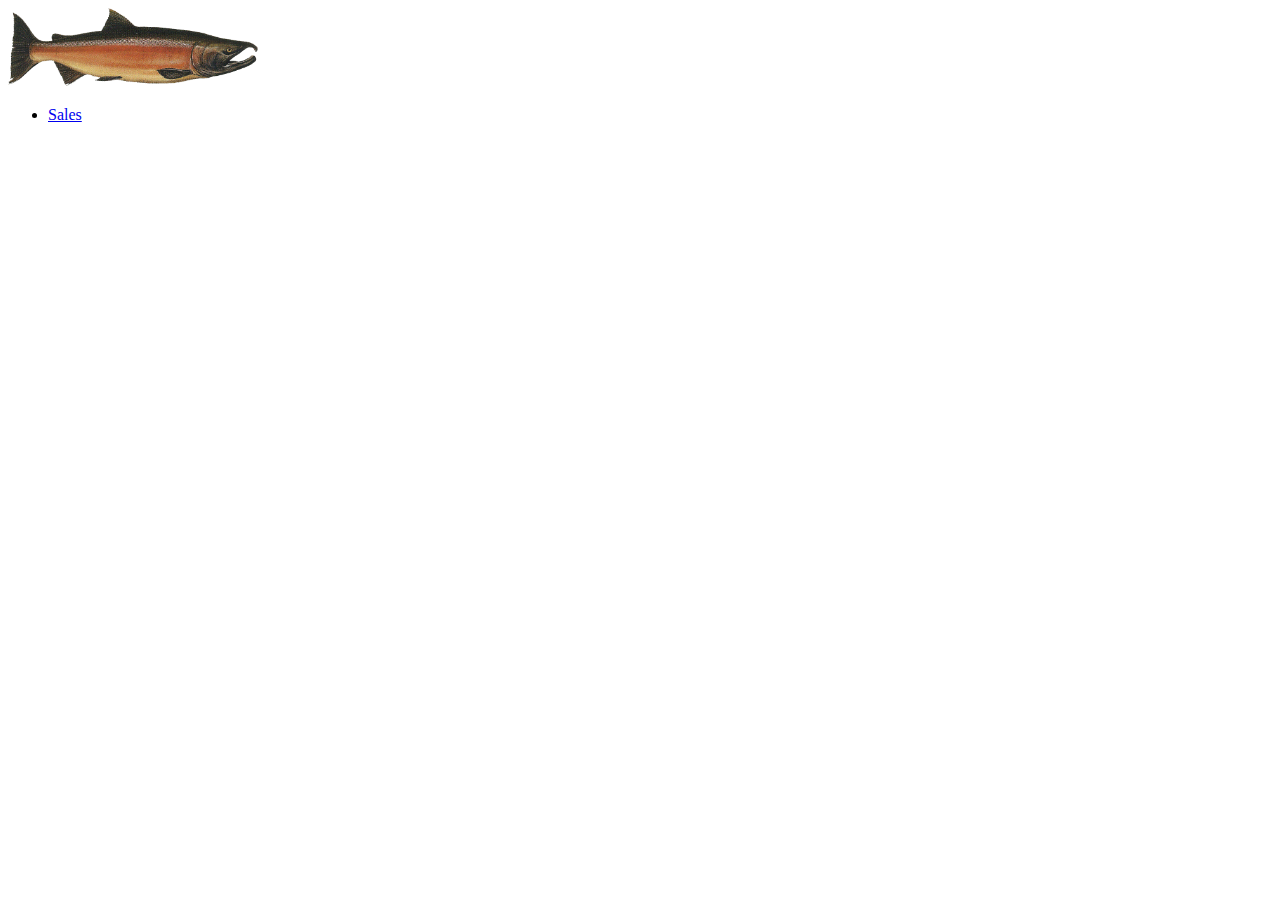
==== index.html @ c5ac007b "seattle" ====
<!DOCTYPE html>
<html lang="en">
<head>
    <meta charset="UTF-8">
    <meta http-equiv="X-UA-Compatible" content="IE=edge">
    <meta name="viewport" content="width=device-width, initial-scale=1.0">
    <title>Salmon Cookies</title>
    <link rel="stylesheet" href="./css/stylesheet.css">
</head>
<body>
    <header>
        
        <img class="logo" src="./images/salmon.png" alt="Logo">
        

        <nav>
            <ul>
                <li>
                    <a href="./sales.html">Sales</a>
                </li>
            </ul>
        </nav>
    </header>
    
</body>
</html>
---- css/stylesheet.css ----
.logo{
    width: 250px;
}
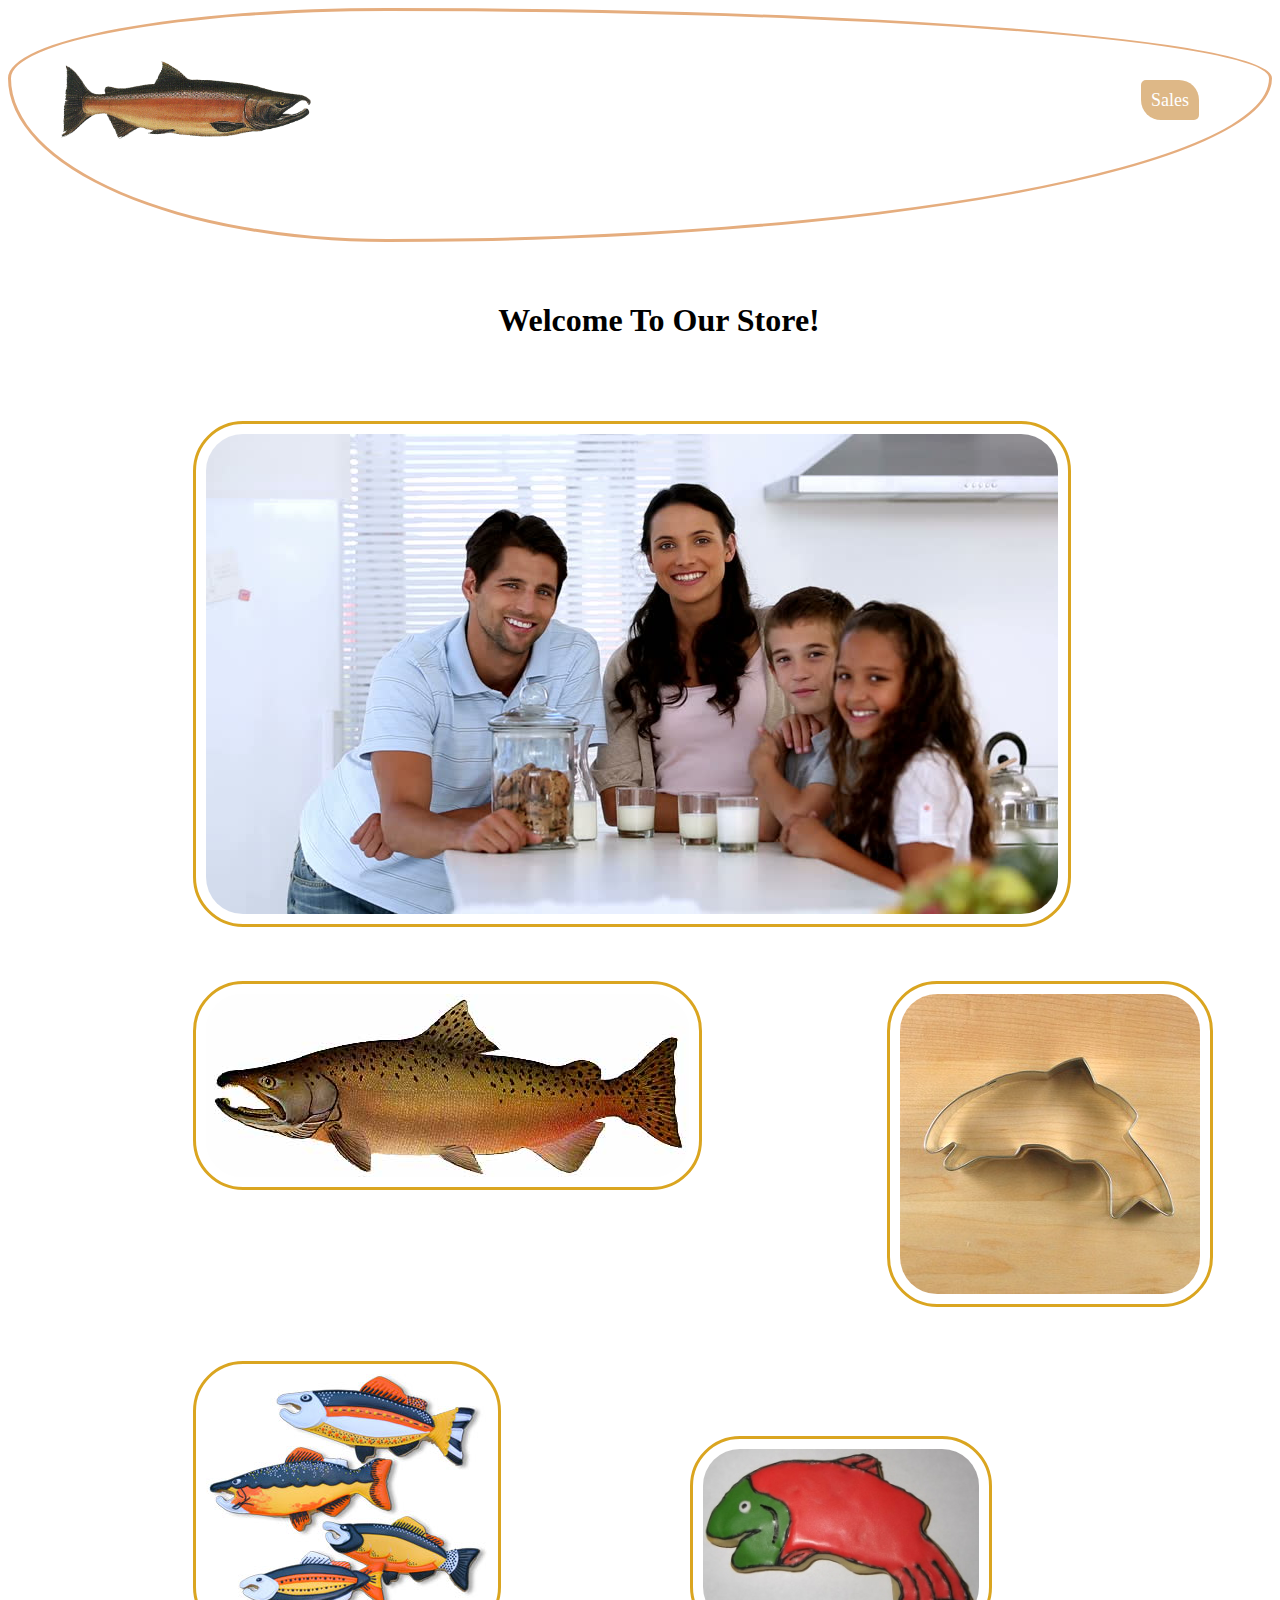
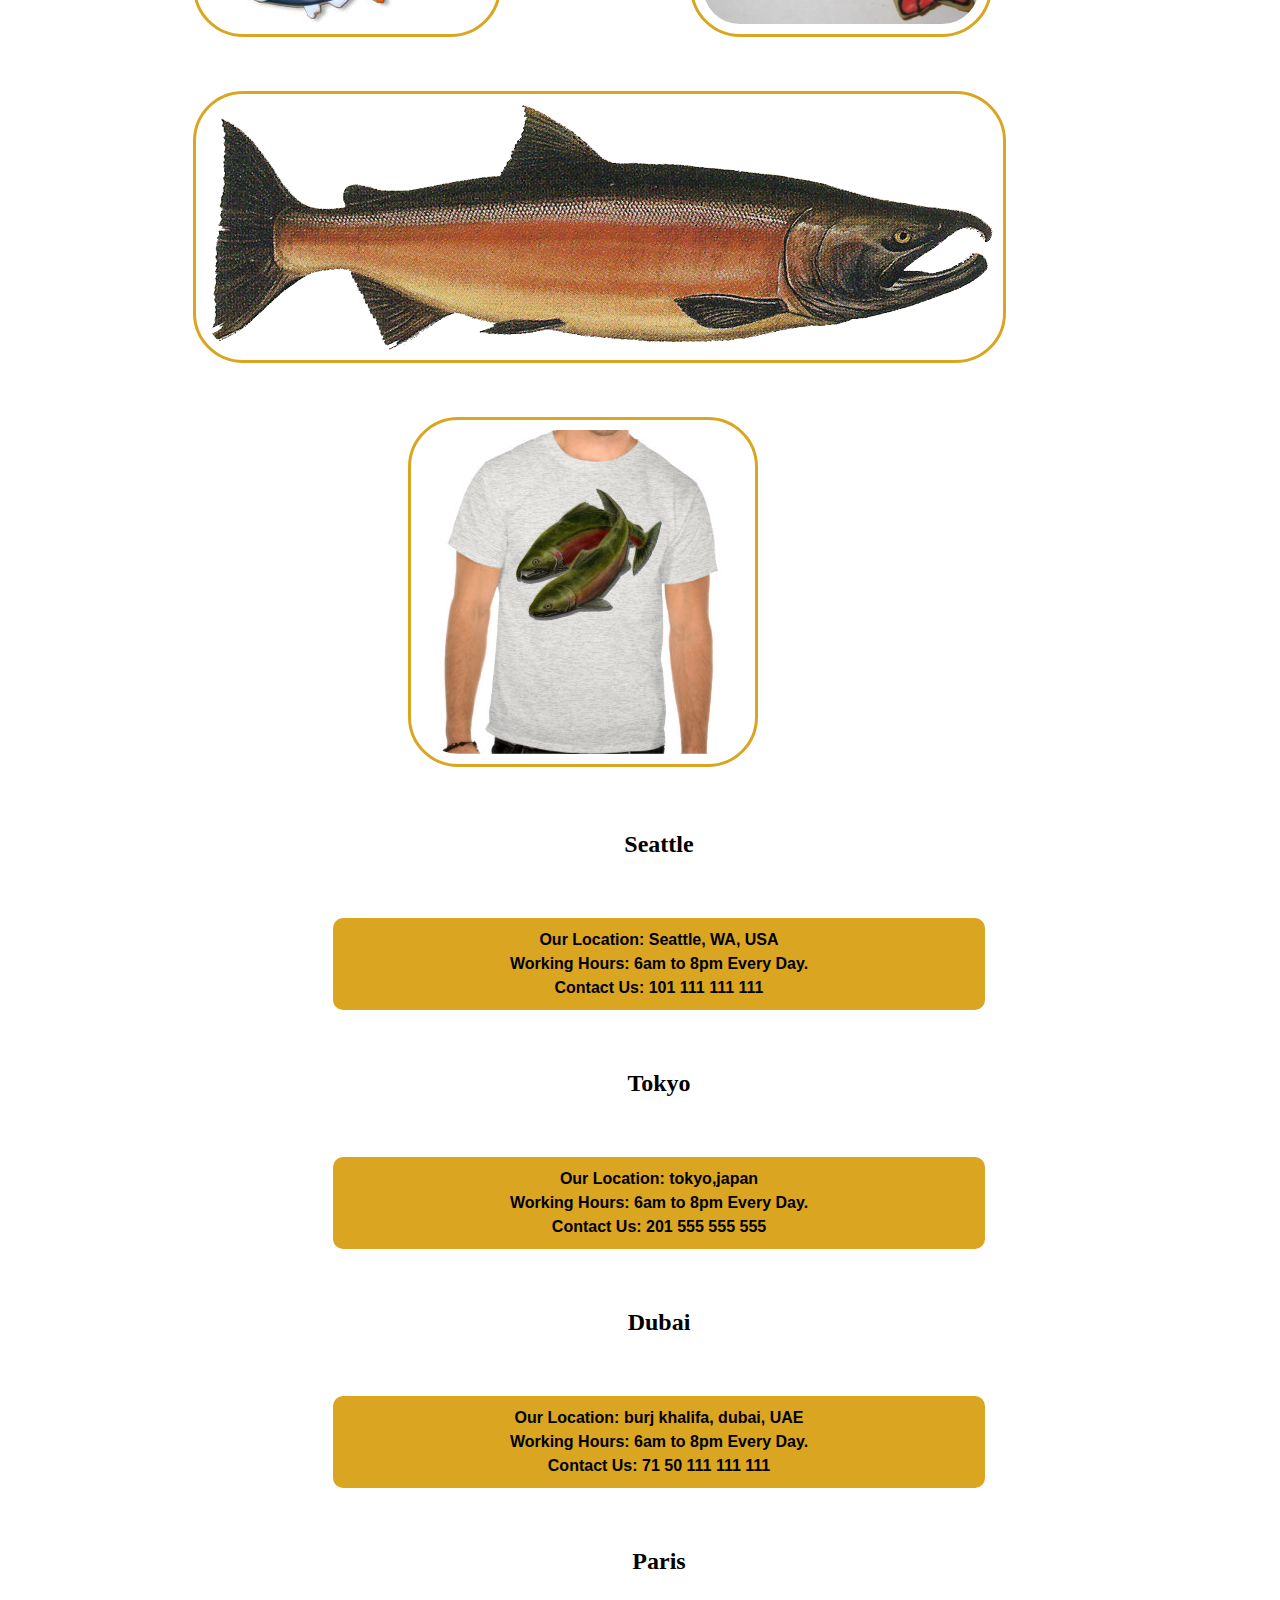
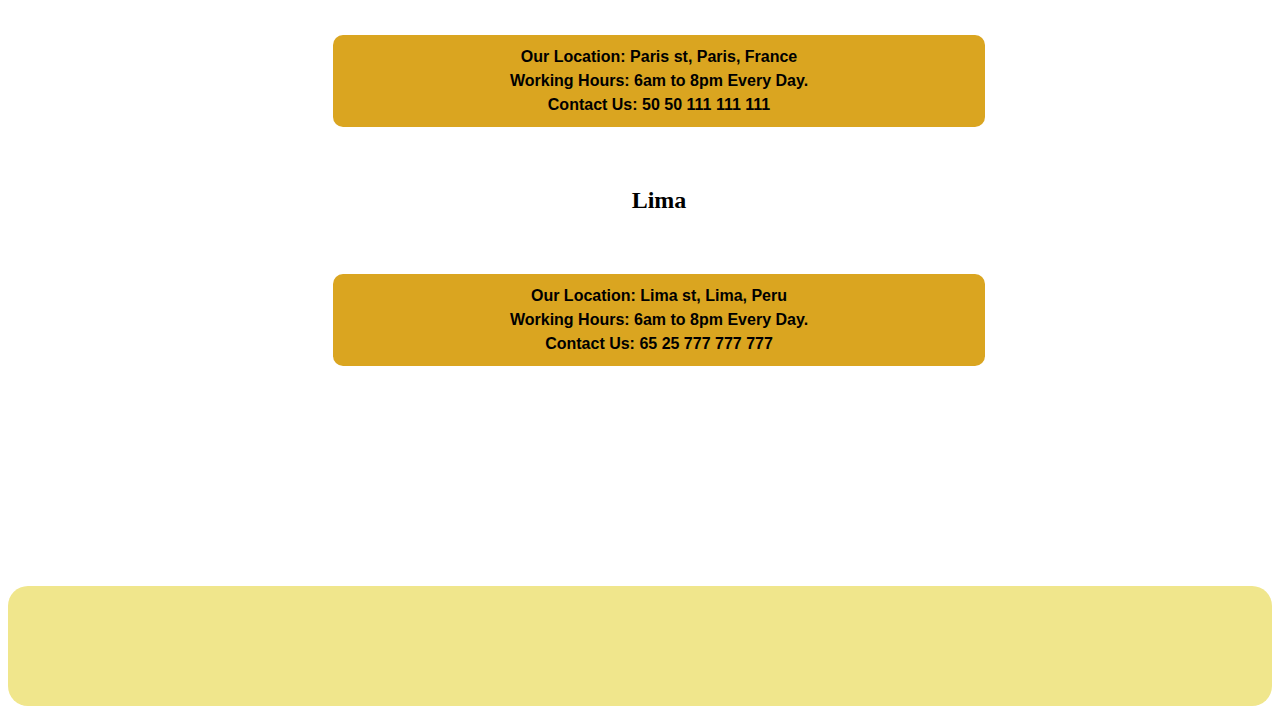
==== commit e7b1ab31: "lab08b" ====
--- a/index.html
+++ b/index.html
@@ -6,6 +6,7 @@
     <meta name="viewport" content="width=device-width, initial-scale=1.0">
     <title>Salmon Cookies</title>
     <link rel="stylesheet" href="./css/stylesheet.css">
+    <link rel="stylesheet" href="https://cdnjs.cloudflare.com/ajax/libs/font-awesome/4.7.0/css/font-awesome.min.css">
 </head>
 <body>
     <header>
@@ -21,6 +22,84 @@
             </ul>
         </nav>
     </header>
+
+    <main>
+
+        <h1>
+            Welcome To Our Store!
+        </h1>
+
+    
+        <div class="collections">
+
+            <img class="pic1" src="./images/family.jpg" alt="">
+            <img class="pic2" src="./images/chinook (1).jpg" alt="">
+            <img class="pic3" src="./images/cutter.jpeg" alt="">
+            <img class="pic4" src="./images/fish.jpg" alt="">
+            <img class="pic5" src="./images/frosted-cookie.jpg" alt="">
+            <img class="pic6" src="./images/salmon.png" alt="">
+            <img class="pic7" src="./images/shirt.jpg" alt="">
+
+        </div>
+
+        <section>
+
+            <h2> Seattle</h2>
+
+            <p>
+                Our Location: Seattle, WA, USA <br>
+                Working Hours: 6am to 8pm Every Day. <br>
+                Contact Us: 101 111 111 111
+                
+            </p>
+
+            <h2>Tokyo</h2>
+
+            <p>
+                Our Location: tokyo,japan <br>
+                Working Hours: 6am to 8pm Every Day. <br>
+                Contact Us: 201 555 555 555
+                
+            </p>
+
+            <h2>Dubai</h2>
+
+            <p>
+                Our Location: burj khalifa, dubai, UAE <br>
+                Working Hours: 6am to 8pm Every Day. <br>
+                Contact Us: 71 50 111 111 111
+
+            </p>
+
+            <h2>Paris</h2>
+
+            <p>
+                Our Location: Paris st, Paris, France <br>
+                Working Hours: 6am to 8pm Every Day. <br>
+                Contact Us: 50 50 111 111 111
+            </p>
+
+            <h2>Lima</h2>
+
+            <p>
+
+                Our Location: Lima st, Lima, Peru <br>
+                Working Hours: 6am to 8pm Every Day. <br>
+                Contact Us: 65 25 777 777 777
+
+            </p>
+
+        </section>
+
+
+
+    </main>
+
+    <footer>
+
+    </footer>
+
+    <script src="./js/index.js"></script>
     
 </body>
 </html>--- a/css/stylesheet.css
+++ b/css/stylesheet.css
@@ -1,3 +1,178 @@
+/* Header Styling */
+
+header{
+    display: flex;
+    align-items: center;
+    padding: 50px;
+    border: solid #e5ad7e
+    ;
+    border-radius: 30% 70% 70% 30% / 30% 30% 70% 70%;
+
+    
+}
 .logo{
     width: 250px;
+    padding-bottom: 50px;
 }
+nav{
+    padding-bottom: 50px;
+    text-align: right;
+    flex: 1;
+    font-size: large;
+}
+nav ul{ 
+    display: inline-block;
+    list-style-type: none;
+}
+nav ul li {
+    display: inline-block;
+    margin-right: 20px;
+    text-decoration: none;
+}
+a {
+    text-decoration: none;
+    padding: 10px;
+    color: white;
+    background-color: burlywood;
+    border-radius: 5px 20px 5px;
+    
+}
+a:hover{
+    background-color:#F0E68C;
+    border-radius: 15px;
+    border-radius: 20px 5px 20px;
+}
+div.images1{
+    padding: 100px;
+}
+
+h1{
+    color: black;
+    width: 50%;
+    text-align: center;
+    border-radius: 10px;
+    padding: 10px;
+    font-weight: bold;
+    margin-top: 50px;
+    margin-left: 325px;
+}
+
+/* Images Styling */
+
+.pic1{
+    margin-top: 50px;
+    margin-left: 185px;
+    border: solid goldenrod ;
+    border-radius: 50px;
+    padding: 10px;
+}
+
+.pic2{
+    margin-top: 50px;
+    margin-left: 185px;
+    border: solid goldenrod ;
+    border-radius: 50px;
+    padding: 10px;
+    float: left;
+}
+.pic3{
+    margin-top: 50px;
+    margin-left: 185px;
+    border: solid goldenrod ;
+    border-radius: 50px;
+    padding: 10px;
+}
+.pic4{
+    margin-top: 50px;
+    margin-left: 185px;
+    border: solid goldenrod ;
+    border-radius: 50px;
+    padding: 10px;
+}
+.pic5{
+    margin-top: 50px;
+    margin-left: 185px;
+    border: solid goldenrod ;
+    border-radius: 50px;
+    padding: 10px;
+}
+.pic6{
+    margin-top: 50px;
+    margin-left: 185px;
+    border: solid goldenrod ;
+    border-radius: 50px;
+    padding: 10px;
+}
+.pic7{
+    margin-top: 50px;
+    margin-left: 400px;
+    border: solid goldenrod ;
+    border-radius: 50px;
+    padding: 10px;
+}
+
+
+p{
+    line-height: 1.5;
+    font-family: Arial, Helvetica, sans-serif;
+    background-color:goldenrod;
+    color: black;
+    width: 50%;
+    text-align: center;
+    border-radius: 10px;
+    padding: 10px;
+    font-weight: bold;
+    margin-top: 50px;
+    margin-left: 325px;
+}
+
+h2{
+    color: black;
+    width: 50%;
+    text-align: center;
+    border-radius: 10px;
+    padding: 10px;
+    font-weight: bold;
+    margin-top: 50px;
+    margin-left: 325px;
+
+}
+
+footer{
+    background-color: #F0E68C;
+    text-align: center;
+    border-radius: 20px;
+    font-family: Arial, Helvetica, sans-serif;
+    margin-top: 220px;
+    padding: 10px;
+    height: 100px;
+
+   
+
+}
+
+
+
+
+
+
+
+
+
+
+
+/* Sales Table Design */
+table, td, th {
+    border: 1px solid black;
+  }
+  th,td{
+    text-align: center;
+}
+table {
+    width: 100%;
+    border-collapse: collapse;
+  }
+
+  .salesh1{
+      text-align: center;
+  }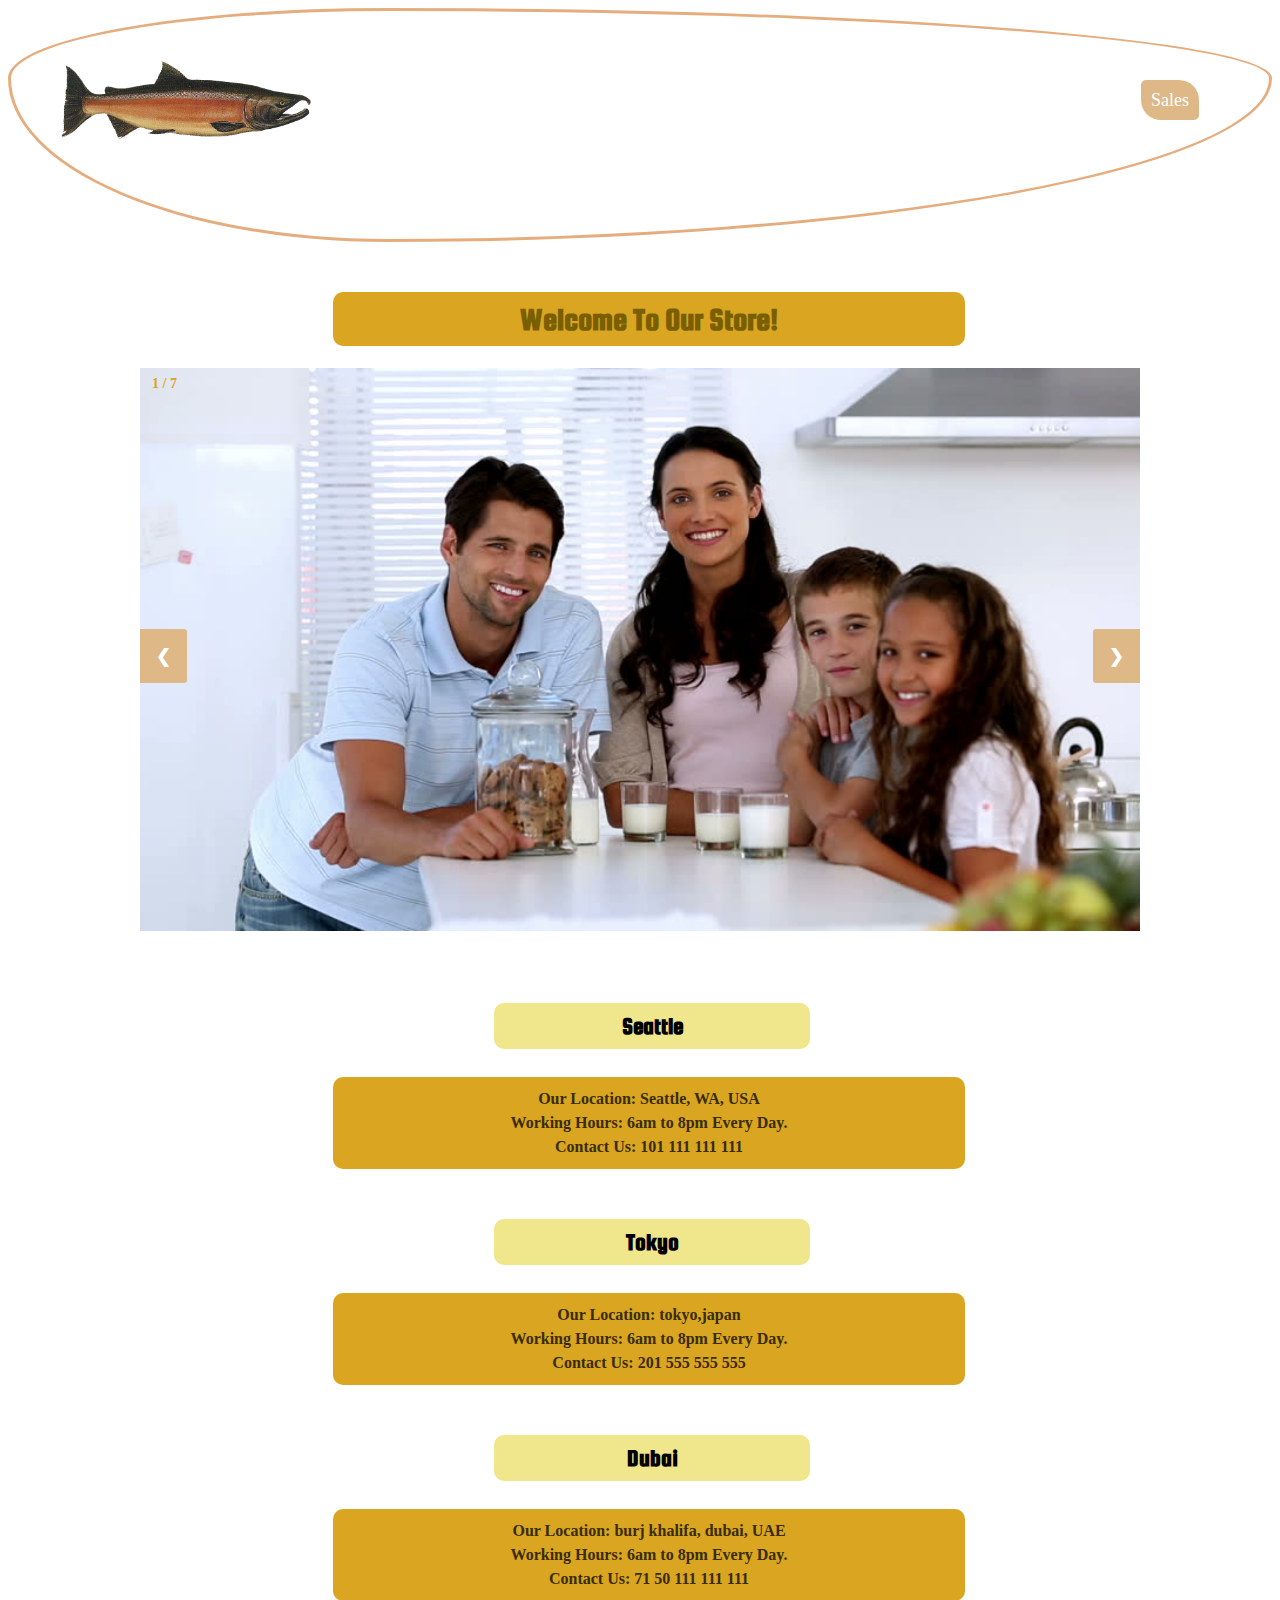
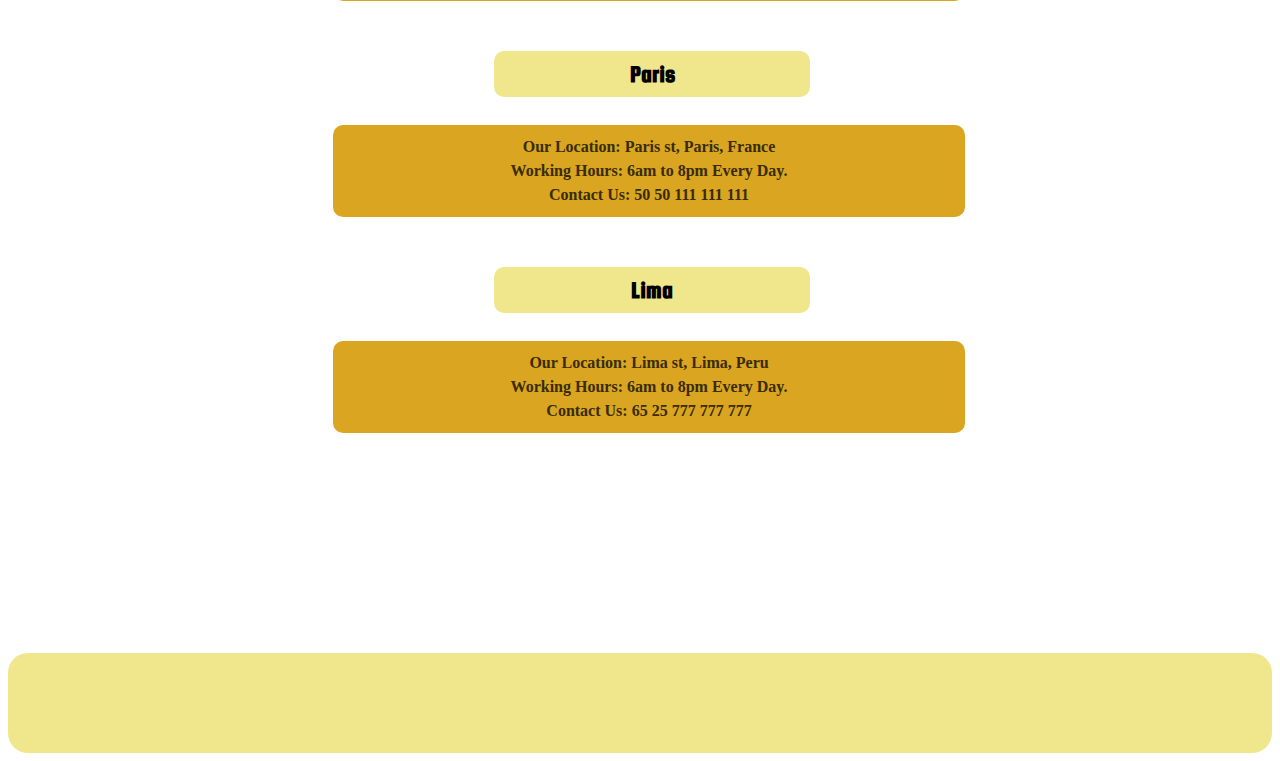
==== commit cae66a77: "styling the website" ====
--- a/index.html
+++ b/index.html
@@ -1,5 +1,6 @@
 <!DOCTYPE html>
 <html lang="en">
+
 <head>
     <meta charset="UTF-8">
     <meta http-equiv="X-UA-Compatible" content="IE=edge">
@@ -7,12 +8,14 @@
     <title>Salmon Cookies</title>
     <link rel="stylesheet" href="./css/stylesheet.css">
     <link rel="stylesheet" href="https://cdnjs.cloudflare.com/ajax/libs/font-awesome/4.7.0/css/font-awesome.min.css">
+    <link rel="reset" href="./css/reset.css">
 </head>
+
 <body>
     <header>
-        
+
         <img class="logo" src="./images/salmon.png" alt="Logo">
-        
+
 
         <nav>
             <ul>
@@ -29,8 +32,65 @@
             Welcome To Our Store!
         </h1>
 
-    
-        <div class="collections">
+
+
+
+        <!-- Slideshow container -->
+        <!-- Note That the slider html css and js codes i got them from w3school website :)  -->
+        <div class="slideshow-container">
+
+            <!-- Full-width images with number and caption text -->
+            <div class="mySlides fade">
+                <div class="numbertext">1 / 7</div>
+                <img src="./images/family.jpg" style="width: 100%;">
+                <div class="text"></div>
+            </div>
+
+            <div class="mySlides fade">
+                <div class="numbertext">2 / 7</div>
+                <img src="./images/salmon.png" class="pic2">
+                <div class="text"></div>
+            </div>
+
+            <div class="mySlides fade">
+                <div class="numbertext">3 / 7</div>
+                <img src="./images/frosted-cookie.jpg" class="pic3" >
+                <div class="text"></div>
+            </div>
+
+            <div class="mySlides fade">
+                <div class="numbertext">4 / 7</div>
+                <img src="./images/chinook (1).jpg" class="pic4" >
+                <div class="text"></div>
+            </div>
+
+            <div class="mySlides fade">
+                <div class="numbertext">5 / 7</div>
+                <img src="./images/cutter.jpeg" class="pic5">
+                <div class="text"></div>
+            </div>
+
+            <div class="mySlides fade">
+                <div class="numbertext">6 / 7</div>
+                <img src="./images/fish.jpg" class="pic6" >
+                <div class="text"></div>
+            </div>
+
+            <div class="mySlides fade">
+                <div class="numbertext">7 / 7</div>
+                <img src="./images/shirt.jpg" class="pic7" >
+                <div class="text"></div>
+            </div>
+
+
+            <!-- Next and previous buttons -->
+            <a class="prev" onclick="plusSlides(-1)">&#10094;</a>
+            <a class="next" onclick="plusSlides(1)">&#10095;</a>
+        </div>
+        <br>
+
+
+        <!-- <div class="collections">
 
             <img class="pic1" src="./images/family.jpg" alt="">
             <img class="pic2" src="./images/chinook (1).jpg" alt="">
@@ -40,7 +100,7 @@
             <img class="pic6" src="./images/salmon.png" alt="">
             <img class="pic7" src="./images/shirt.jpg" alt="">
 
-        </div>
+        </div> -->
 
         <section>
 
@@ -50,7 +110,7 @@
                 Our Location: Seattle, WA, USA <br>
                 Working Hours: 6am to 8pm Every Day. <br>
                 Contact Us: 101 111 111 111
-                
+
             </p>
 
             <h2>Tokyo</h2>
@@ -59,7 +119,7 @@
                 Our Location: tokyo,japan <br>
                 Working Hours: 6am to 8pm Every Day. <br>
                 Contact Us: 201 555 555 555
-                
+
             </p>
 
             <h2>Dubai</h2>
@@ -97,9 +157,12 @@
 
     <footer>
 
+
+
     </footer>
 
     <script src="./js/index.js"></script>
-    
+
 </body>
+
 </html>--- a/css/stylesheet.css
+++ b/css/stylesheet.css
@@ -1,5 +1,9 @@
-/* Header Styling */
-
+
+@import url('https://fonts.googleapis.com/css2?family=Balsamiq+Sans:ital@0;1&family=Fredericka+the+Great&family=Squada+One&display=swap');
+
+*{
+    box-sizing:border-box
+}
 header{
     display: flex;
     align-items: center;
@@ -47,7 +51,8 @@
 }
 
 h1{
-    color: black;
+    color:#795f01;
+    background-color: goldenrod ;
     width: 50%;
     text-align: center;
     border-radius: 10px;
@@ -55,60 +60,42 @@
     font-weight: bold;
     margin-top: 50px;
     margin-left: 325px;
+    font-family: 'Squada One', cursive;
 }
 
 /* Images Styling */
 
-.pic1{
-    margin-top: 50px;
-    margin-left: 185px;
-    border: solid goldenrod ;
+
+.pic2{
+    margin-left: 105px;
+}
+.pic3{
+   
+    margin-left: 365px;
+    margin-top: 55px;
+    border-radius: 20px;
+   
+}
+.pic4{
+    
+    margin-left: 261px;
+    
+}
+.pic5{
+    margin-top: 50px;
+    margin-left: 359px;
     border-radius: 50px;
     padding: 10px;
 }
-
-.pic2{
-    margin-top: 50px;
-    margin-left: 185px;
-    border: solid goldenrod ;
+.pic6{
+    margin-top: 50px;
+    margin-left: 370px;
+}
+  
+.pic7{
+    margin-top: 50px;
+    margin-left: 331px;
     border-radius: 50px;
-    padding: 10px;
-    float: left;
-}
-.pic3{
-    margin-top: 50px;
-    margin-left: 185px;
-    border: solid goldenrod ;
-    border-radius: 50px;
-    padding: 10px;
-}
-.pic4{
-    margin-top: 50px;
-    margin-left: 185px;
-    border: solid goldenrod ;
-    border-radius: 50px;
-    padding: 10px;
-}
-.pic5{
-    margin-top: 50px;
-    margin-left: 185px;
-    border: solid goldenrod ;
-    border-radius: 50px;
-    padding: 10px;
-}
-.pic6{
-    margin-top: 50px;
-    margin-left: 185px;
-    border: solid goldenrod ;
-    border-radius: 50px;
-    padding: 10px;
-}
-.pic7{
-    margin-top: 50px;
-    margin-left: 400px;
-    border: solid goldenrod ;
-    border-radius: 50px;
-    padding: 10px;
 }
 
 
@@ -116,7 +103,7 @@
     line-height: 1.5;
     font-family: Arial, Helvetica, sans-serif;
     background-color:goldenrod;
-    color: black;
+    color: #382c00;
     width: 50%;
     text-align: center;
     border-radius: 10px;
@@ -124,17 +111,24 @@
     font-weight: bold;
     margin-top: 50px;
     margin-left: 325px;
+    font-family: Georgia, 'Times New Roman', Times, serif;
 }
 
 h2{
     color: black;
-    width: 50%;
+    width: 25%;
     text-align: center;
     border-radius: 10px;
     padding: 10px;
     font-weight: bold;
     margin-top: 50px;
-    margin-left: 325px;
+    margin-left: 486px;
+    font-family: 'Squada One', cursive;
+    background-color: #F0E68C ;
+    display: block;
+    margin-bottom: -22px;
+    
+
 
 }
 
@@ -151,28 +145,119 @@
 
 }
 
-
-
-
-
-
-
-
+#form{
+    background-color: burlywood;
+    border-radius: 20px;
+
+    
+}
 
 
 
 /* Sales Table Design */
 table, td, th {
     border: 1px solid black;
-  }
+    font-family: arial;
+    
+
+}
   th,td{
     text-align: center;
+    
 }
 table {
     width: 100%;
     border-collapse: collapse;
+    height: 300px;
+    
   }
 
   .salesh1{
       text-align: center;
+      background-color: goldenrod;
+  }
+
+  table{
+      margin-top: 50px;
+
+  }
+
+  td{
+      background-color: burlywood;
+  }
+
+  tr{
+      background-color: goldenrod;
+  }
+
+ 
+
+
+  /* Slideshow container */
+.slideshow-container {
+    max-width: 1000px;
+    position: relative;
+    margin: auto;
+  }
+  
+  /* Hide the images by default */
+  .mySlides {
+    display: none;
+  }
+  
+  /* Next & previous buttons */
+  .prev, .next {
+    cursor: pointer;
+    position: absolute;
+    top: 50%;
+    width: auto;
+    margin-top: -22px;
+    padding: 16px;
+    color: white;
+    font-weight: bold;
+    font-size: 18px;
+    transition: 0.6s ease;
+    border-radius: 0 3px 3px 0;
+    user-select: none;
+  }
+  
+  /* Position the "next button" to the right */
+  .next {
+    right: 0;
+    border-radius: 3px 0 0 3px;
+  }
+  
+  /* On hover, add a black background color with a little bit see-through */
+  .prev:hover, .next:hover {
+    background-color: rgba(0,0,0,0.8);
+  }
+  
+  
+  /* Number text (1/3 etc) */
+  .numbertext {
+    color: goldenrod;
+    font-size: 14px;
+    padding: 8px 12px;
+    position: absolute;
+    top: 0;
+    font-weight: bold;
+  }
+  
+  
+  /* Fading animation */
+  .fade {
+    -webkit-animation-name: fade;
+    -webkit-animation-duration: 1.5s;
+    animation-name: fade;
+    animation-duration: 1.5s;
+  }
+  
+  @-webkit-keyframes fade {
+    from {opacity: .4}
+    to {opacity: 1}
+  }
+  
+  @keyframes fade {
+    from {opacity: .4}
+    to {opacity: 1}
   }